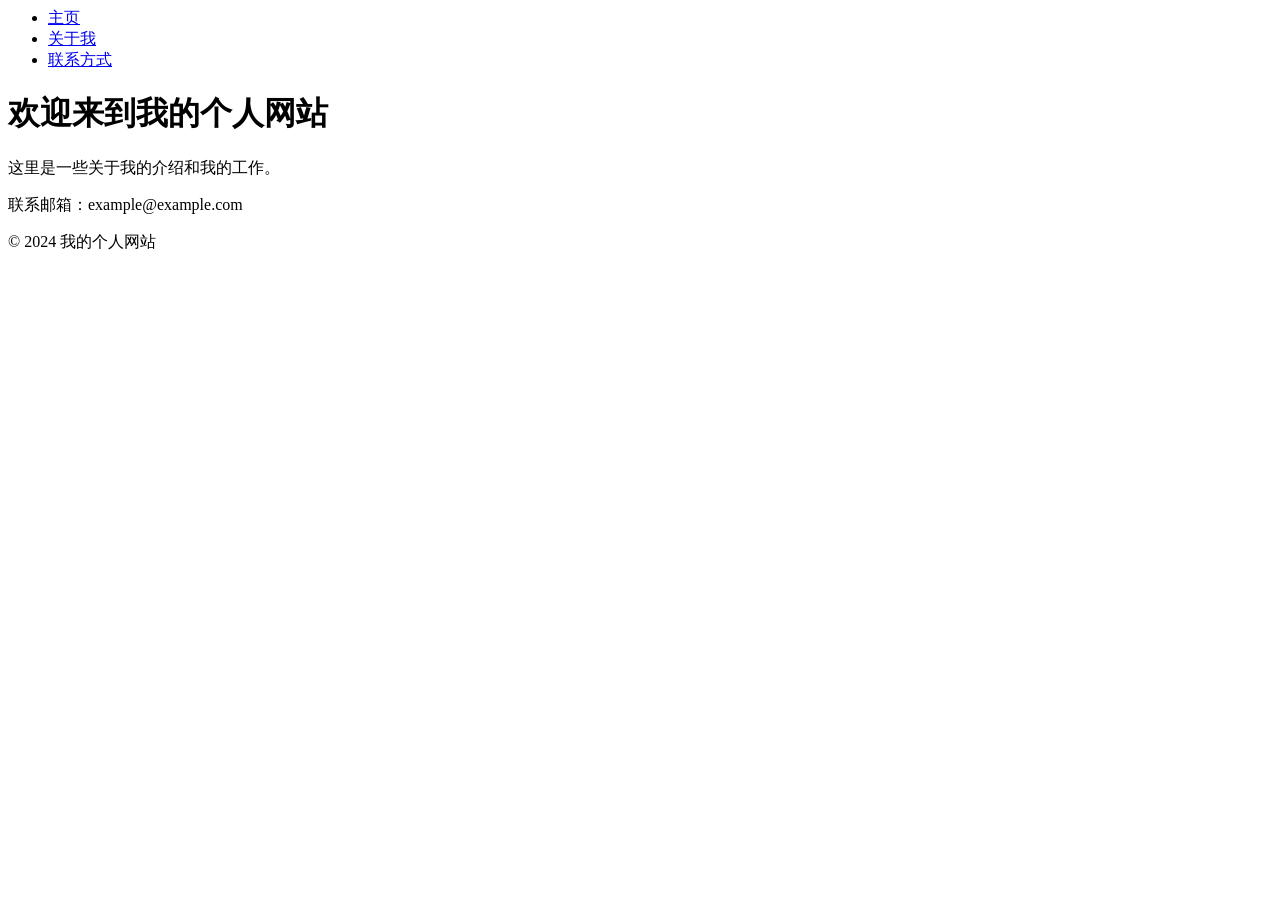
==== index.html @ a0948abe "test" ====
<html lang="en">
<head>
    <meta charset="UTF-8">
    <meta name="viewport" content="width=device-width, initial-scale=1.0">
    <title>我的个人网站</title>
    <link rel="stylesheet" href="css/styles.css">
</head>
<body>
    <header>
        <nav>
            <ul>
                <li><a href="index.html">主页</a></li>
                <li><a href="about.html">关于我</a></li>
                <li><a href="contact.html">联系方式</a></li>
            </ul>
        </nav>
    </header>

    <main>
        <h1>欢迎来到我的个人网站</h1>
        <p>这里是一些关于我的介绍和我的工作。</p>
    </main>

    <footer>
        <p>联系邮箱：example@example.com</p>
        <p>© 2024 我的个人网站</p>
    </footer>

    <script src="js/script.js"></script>
</body>
</html>
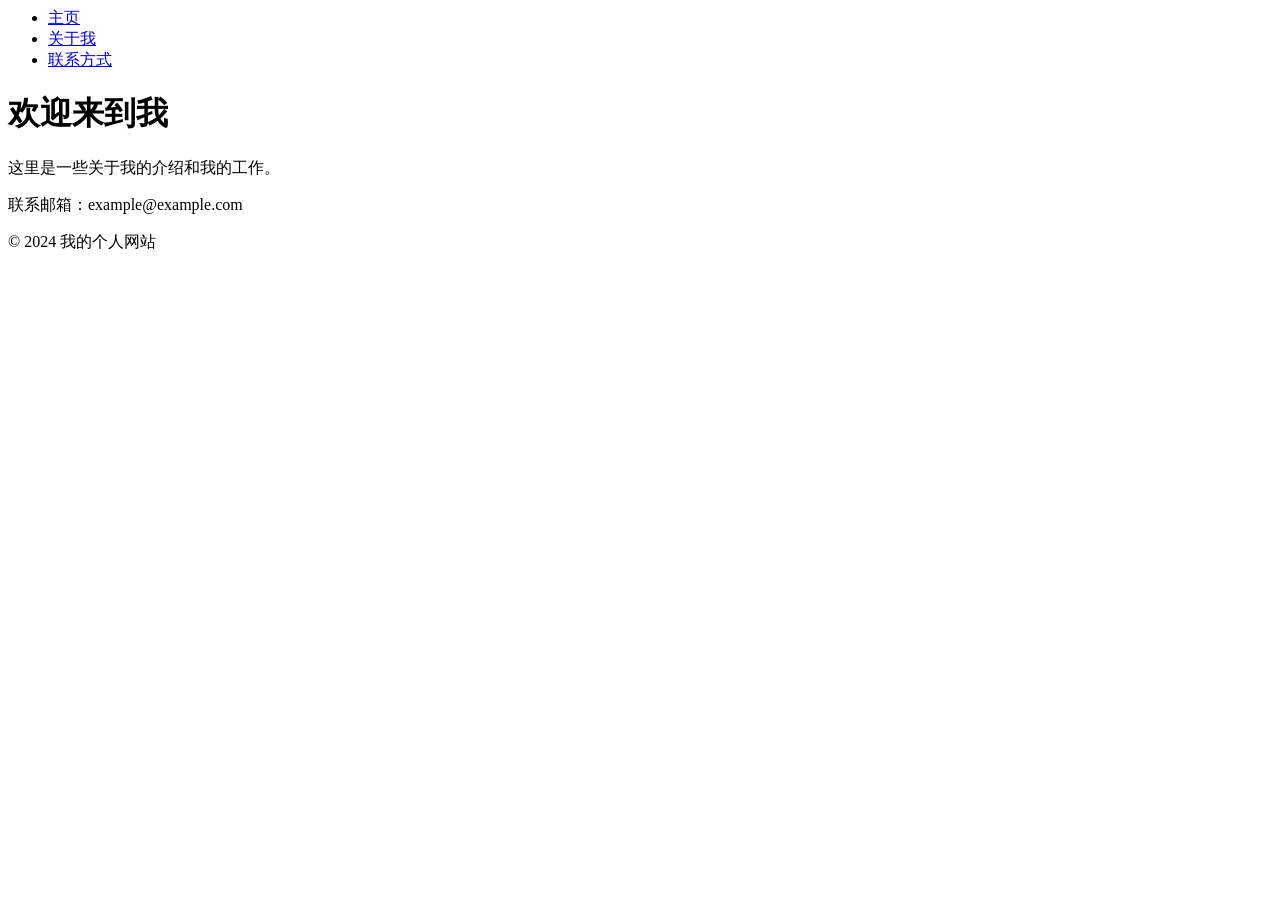
==== commit 702cd9d0: "autocommit" ====
--- a/index.html
+++ b/index.html
@@ -2,7 +2,7 @@
 <head>
     <meta charset="UTF-8">
     <meta name="viewport" content="width=device-width, initial-scale=1.0">
-    <title>我的个人网站</title>
+    <title>My Personal Web</title>
     <link rel="stylesheet" href="css/styles.css">
 </head>
 <body>
@@ -17,7 +17,7 @@
     </header>
 
     <main>
-        <h1>欢迎来到我的个人网站</h1>
+        <h1>欢迎来到我</h1>
         <p>这里是一些关于我的介绍和我的工作。</p>
     </main>
 
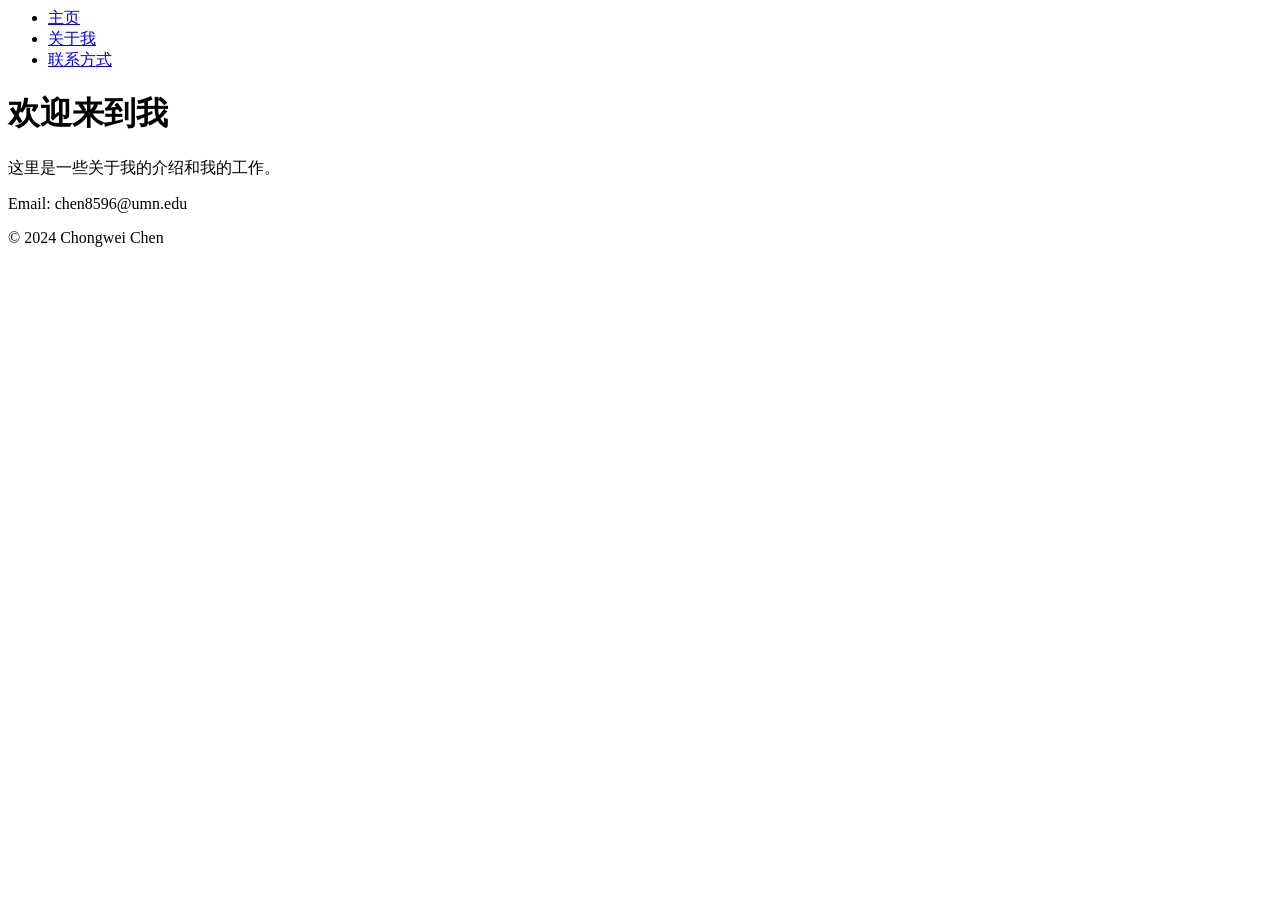
==== commit 399ffa95: "Auto commit at 2024年 4月 7日 星期日 22时32分59秒 CDT" ====
--- a/index.html
+++ b/index.html
@@ -22,8 +22,8 @@
     </main>
 
     <footer>
-        <p>联系邮箱：example@example.com</p>
-        <p>© 2024 我的个人网站</p>
+        <p>Email: chen8596@umn.edu</p>
+        <p>© 2024 Chongwei Chen</p>
     </footer>
 
     <script src="js/script.js"></script>
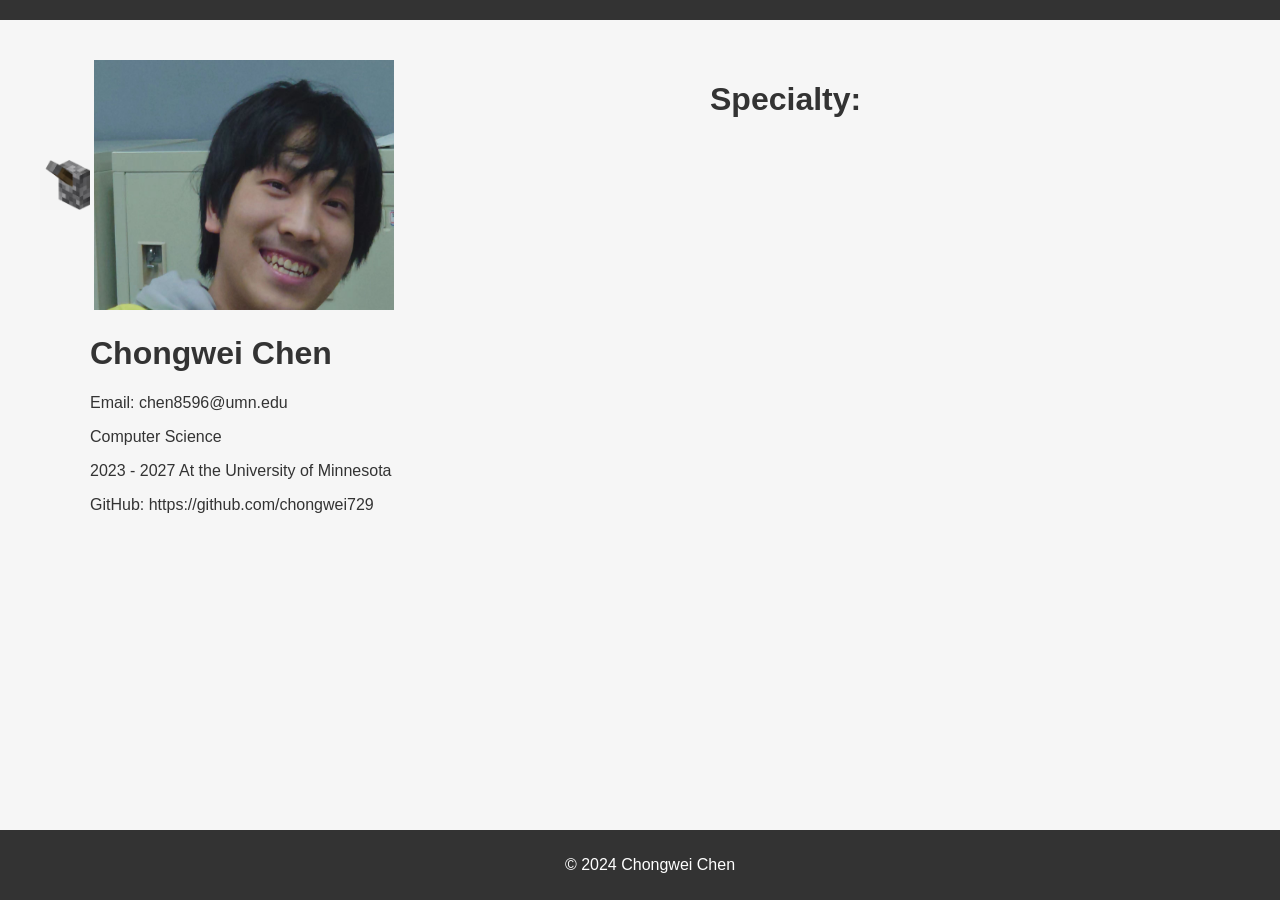
==== commit 8e877e0a: "Auto commit at 2024年 4月 8日 星期一 02时23分19秒 CDT" ====
--- a/index.html
+++ b/index.html
@@ -3,29 +3,41 @@
     <meta charset="UTF-8">
     <meta name="viewport" content="width=device-width, initial-scale=1.0">
     <title>My Personal Web</title>
-    <link rel="stylesheet" href="css/styles.css">
+    <link rel="stylesheet" href="styles.css">
+    <script src="events.js"></script>
 </head>
 <body>
     <header>
         <nav>
-            <ul>
-                <li><a href="index.html">主页</a></li>
-                <li><a href="about.html">关于我</a></li>
-                <li><a href="contact.html">联系方式</a></li>
-            </ul>
+            
         </nav>
     </header>
 
     <main>
-        <h1>欢迎来到我</h1>
-        <p>这里是一些关于我的介绍和我的工作。</p>
+        <div class="container">
+        <div class="left-content">
+            <img id="leverImage" src="images/lever.jpg" alt="lever" class="lever" onclick="changeImage('leverImage', 'images/lever.jpg', 'images/lever_pulled.jpg'); changeImage('myphoto', 'images/myphoto.jpg', 'images/myphoto1.jpg');" style="width: 50px; height: 50px; cursor: pointer;">
+            <img id="myphoto" src="images/myphoto.jpg" alt="My Photo" style="width: 300px; height: 250px;">
+
+            </button>
+            
+            <h1>Chongwei Chen</h1>
+            <p>Email: chen8596@umn.edu</p>
+            <p>Computer Science</p>
+            <p>2023 - 2027 At the University of Minnesota</p>
+            <p>GitHub: https://github.com/chongwei729</p>
+        </div>
+        <div class="right-content">
+            <h1>Specialty:</h1>
+        </div>
+    </div>
+
+    
     </main>
 
     <footer>
-        <p>Email: chen8596@umn.edu</p>
         <p>© 2024 Chongwei Chen</p>
     </footer>
 
-    <script src="js/script.js"></script>
 </body>
 </html>
--- a/styles.css
+++ b/styles.css
@@ -0,0 +1,52 @@
+
+body {
+    font-family: Arial, sans-serif;
+    margin: 0;
+    padding: 0;
+    background-color: #f4f4f4c2;
+}
+
+
+nav {
+    background-color: #333;
+    color: #fff;
+    padding: 10px;
+}
+
+
+main {
+    padding: 20px;
+    .lever {
+        background-color: #f4f4f4c2; 
+        margin-bottom: 100px;
+    }
+    .container {
+        display: flex;
+        justify-content: space-between;
+    }
+    
+    .left-content, .right-content {
+        width: 50%;
+        padding: 20px;
+        h1 {
+            margin-left: 50px;
+            color: #333;
+        }
+        p {
+            margin-left: 50px;
+            color: #333;
+        } */
+    }
+}
+
+
+
+footer {
+    background-color: #333;
+    color: #fff;
+    text-align: center;
+    padding: 10px;
+    position: fixed;
+    bottom: 0;
+    width: 100%;
+}
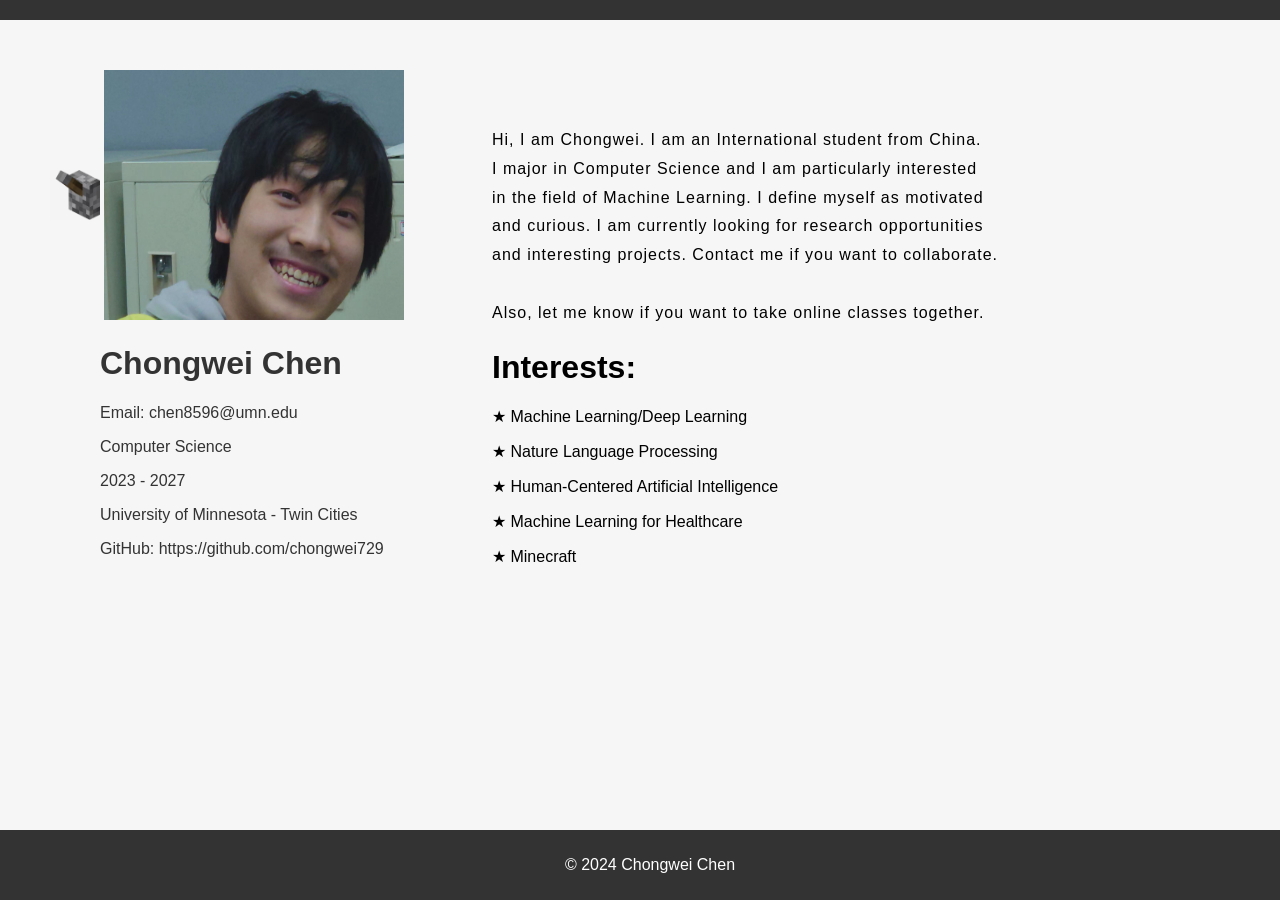
==== commit c64d82e6: "Auto commit at 2024年 4月 8日 星期一 03时42分26秒 CDT" ====
--- a/index.html
+++ b/index.html
@@ -24,11 +24,32 @@
             <h1>Chongwei Chen</h1>
             <p>Email: chen8596@umn.edu</p>
             <p>Computer Science</p>
-            <p>2023 - 2027 At the University of Minnesota</p>
+            <p>2023 - 2027 
+            <p>University of Minnesota - Twin Cities</p>
             <p>GitHub: https://github.com/chongwei729</p>
         </div>
+
         <div class="right-content">
-            <h1>Specialty:</h1>
+            <p class="self-intro"> Hi, I am Chongwei. I am an International student from China. <br>
+                I major in Computer Science and I am particularly interested <br>
+                in the field of Machine Learning. I define myself as motivated <br> 
+                and curious. I am currently looking for research opportunities <br> 
+                and interesting projects. Contact me if you want to collaborate. <br>
+                <br>
+
+                Also, let me know if you want to take online classes together.
+
+            </p>
+
+            <h1>Interests:</h1>
+            <p>&#9733 Machine Learning/Deep Learning</p>
+            <p>&#9733 Nature Language Processing</p>
+            <p>&#9733 Human-Centered Artificial Intelligence</p>
+            <p>&#9733 Machine Learning for Healthcare</p>
+            <p>&#9733 Minecraft</p>
+
+            
+            
         </div>
     </div>
 
--- a/styles.css
+++ b/styles.css
@@ -16,18 +16,19 @@
 
 main {
     padding: 20px;
-    .lever {
-        background-color: #f4f4f4c2; 
-        margin-bottom: 100px;
-    }
+
     .container {
         display: flex;
         justify-content: space-between;
     }
     
-    .left-content, .right-content {
+    .left-content {
         width: 50%;
-        padding: 20px;
+        padding: 30px;
+        .lever {
+            background-color: #f4f4f4c2; 
+            margin-bottom: 100px;
+        }
         h1 {
             margin-left: 50px;
             color: #333;
@@ -35,7 +36,20 @@
         p {
             margin-left: 50px;
             color: #333;
-        } */
+        } 
+    }
+    
+    
+    .right-content {
+        position: absolute; 
+        right: 0;
+        top: 10%;
+        width: 60%;
+        padding: 20px;
+        .self-intro {
+            letter-spacing: 1px;
+            line-height: 1.8;
+        }
     }
 }
 
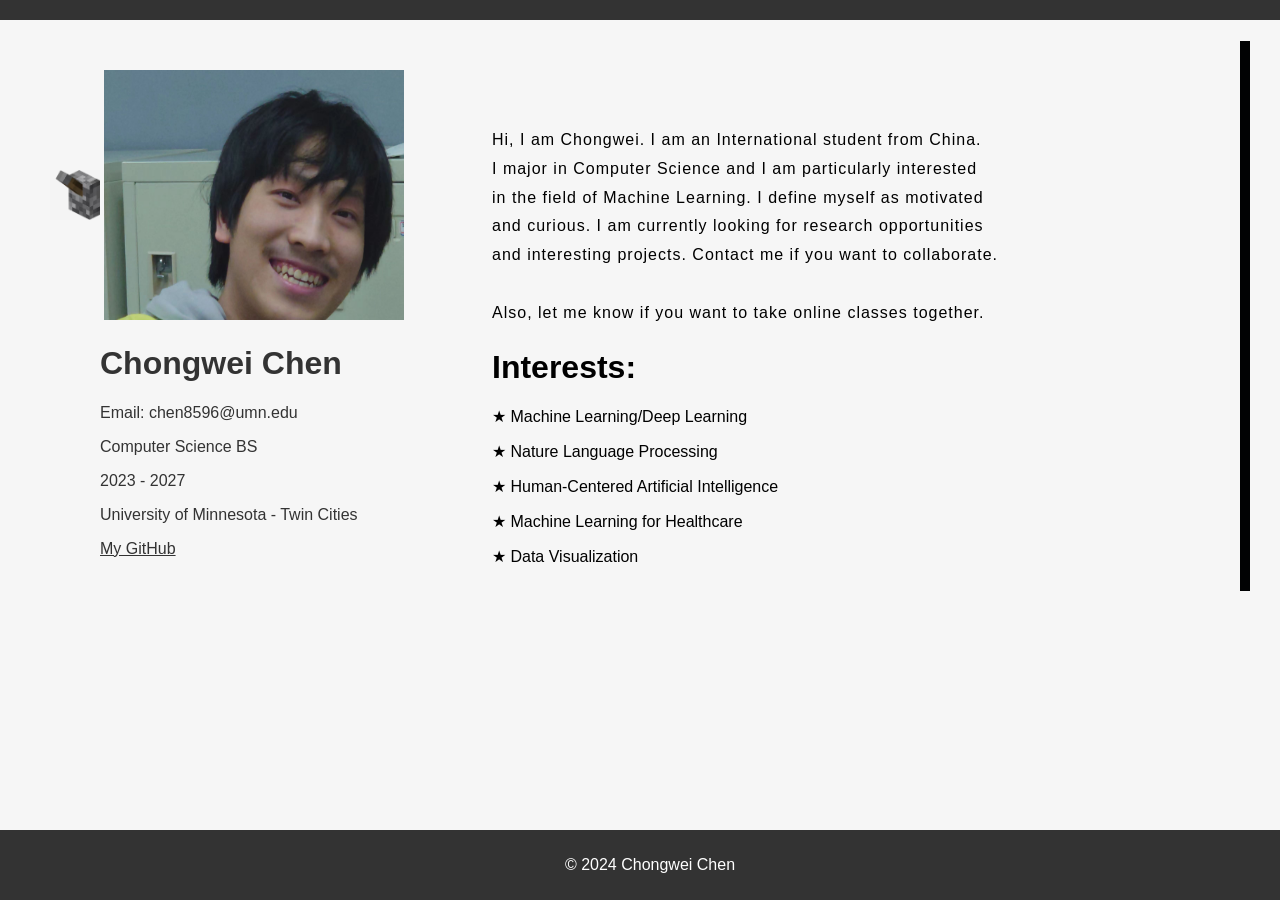
==== commit 5512b748: "Auto commit at 2024年 4月12日 星期五 12时45分33秒 CDT" ====
--- a/index.html
+++ b/index.html
@@ -23,11 +23,13 @@
             
             <h1>Chongwei Chen</h1>
             <p>Email: chen8596@umn.edu</p>
-            <p>Computer Science</p>
+            <p>Computer Science BS</p>
             <p>2023 - 2027 
             <p>University of Minnesota - Twin Cities</p>
-            <p>GitHub: https://github.com/chongwei729</p>
+            <a href="https://github.com/chongwei729">My GitHub</a>
+
         </div>
+        <div class="vertical-line"></div>
 
         <div class="right-content">
             <p class="self-intro"> Hi, I am Chongwei. I am an International student from China. <br>
@@ -46,8 +48,8 @@
             <p>&#9733 Nature Language Processing</p>
             <p>&#9733 Human-Centered Artificial Intelligence</p>
             <p>&#9733 Machine Learning for Healthcare</p>
-            <p>&#9733 Minecraft</p>
-
+            <p>&#9733 Data Visualization</p>
+        
             
             
         </div>
--- a/styles.css
+++ b/styles.css
@@ -37,7 +37,19 @@
             margin-left: 50px;
             color: #333;
         } 
+        a {
+            margin-left: 50px;
+            color: #333;
+        }
+
     }
+    .vertical-line {
+        border-left: 10px solid rgb(1,2,3);
+        height:550px; 
+        margin: 1 10px;
+ 
+      }
+      
     
     
     .right-content {
